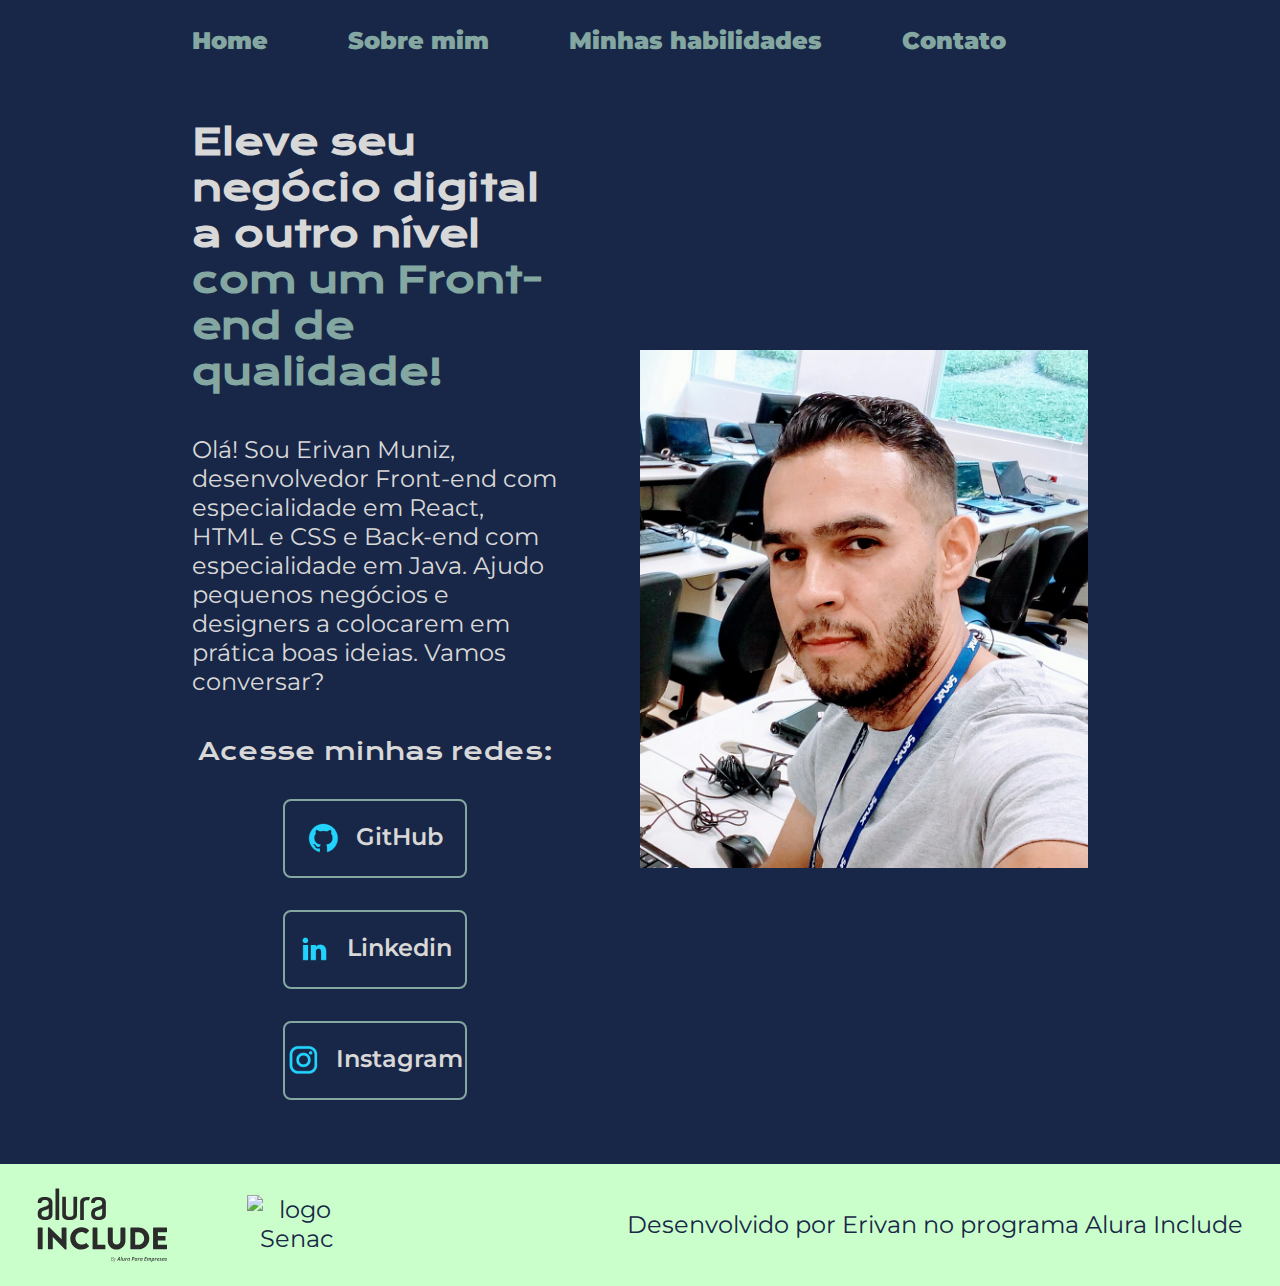
==== index.html @ 4aae3cc5 "Add files via upload" ====
<!DOCTYPE html>
<html lang="pt-br">
<head>
    <meta charset="UTF-8">
    <meta http-equiv="X-UA-Compatible" content="IE=edge">
    <meta name="viewport" content="width=device-width, initial-scale=1.0">
    <title>Portfolio</title>
    <link rel="stylesheet" href="./styles/style.css">
</head>
<body>
    <header class="cabecalho">
        <nav class="cabecalho__menu">
            <a class="cabecalho__menu__link" href="index.html">Home</a>
            <a class="cabecalho__menu__link" href="about.html">Sobre mim</a>
            <a class="cabecalho__menu__link" href="skills.html">Minhas habilidades</a>
            <a class="cabecalho__menu__link" href="contato.html">Contato</a>
        </nav>
    </header>
    <main class="apresentacao">
        <section class="apresentacao__conteudo">
            <h1 class="apresentacao__conteudo__titulo">Eleve seu negócio digital a outro nível 
            <strong class="titulo-destaque">com um Front-end de qualidade!</strong></h1>
            <p class="apresentacao__conteudo__texto">Olá! Sou Erivan Muniz, desenvolvedor 
            Front-end com especialidade em React, 
            HTML e CSS e Back-end com especialidade em Java. Ajudo pequenos negócios 
            e designers a colocarem em prática boas ideias. 
            Vamos conversar?</p>
            <div class="apresentacao__links">
                <h2 class="apresentacao__links__subtitulo">Acesse minhas redes:</h2>
                <a class="apresentacao__links__navegacao" href="https://github.com/erivanmuniz">
                    <img src="./assets/github.png">
                    GitHub
                </a>
                <a class="apresentacao__links__navegacao" href="https://www.linkedin.com/in/erivan-muniz-machado-08086679/">
                    <img src="./assets/linkedin.png">
                    Linkedin
                </a>
                <a class="apresentacao__links__navegacao" href="https://instagram.com/erivan.muniz">
                    <img src="./assets/instagram.png">
                    Instagram
                </a>
            </div>
        </section>
        <img class="apresentacao__imagem" src="./assets/erivan4.png" alt="Foto do Erivan Muniz programando">
    </main>
    <footer class="rodape">
        <img src="./assets/Logo_Alura_Include.svg" alt="logo do Alura Include" class="rodape__logo">
        <img src="https://upload.wikimedia.org/wikipedia/commons/8/86/Senac_logo.svg" alt="logo Senac" class="rodape__senac">
        <p>Desenvolvido por Erivan no programa Alura Include</p>
    </footer>
</html
---- styles/style.css ----
@import url('https://fonts.googleapis.com/css2?family=Krona+One&family=Montserrat:wght@400;600&display=swap');

:root {
    --cor-primaria: #182747;
    --cor-secundaria:  #D8D8D8;
    --cor-terciaria: #84A7A1;
    --cor-hover: #647E68;

    --fonte-primaria: 'Krona One', sans-serif;
    --fonte-secundaria: 'Montserrat', sans-serif;
}



* {
    margin: 0;
    padding: 0;
}

body {
    
    /*height: 100vh;*/
    box-sizing: border-box;
    background-color: var(--cor-primaria);
    color: var(--cor-secundaria);
}

.cabecalho {
    padding: 2% 0% 0% 15%;
}

.cabecalho__menu {
    display: flex;
    gap: 80px;
}

.cabecalho__menu__link {
    font-family: var(--fonte-secundaria);
    font-size: 1.5rem;
    font-weight: 900;
    color: var(--cor-terciaria);
    text-decoration: none;
}

.apresentacao {

    padding: 5% 15%;
    display: flex;
    align-items: center;
    justify-content: space-between;
    gap: 82px;
   
}

.apresentacao__conteudo {

    width: 50%;
    font-family: var(--fonte-primaria);
    display: flex;
    flex-direction: column;
    gap: 40px;
   

}

.apresentacao__conteudo__titulo {

    font-size: 2.25rem;
    font-family: var(--fonte-primaria);

}

.titulo-destaque {
    color: var(--cor-terciaria)
}

.apresentacao__conteudo__texto {
    font-size: 1.5rem;
    font-family: var(--fonte-secundaria);
}

.apresentacao__links {
    
    display: flex;
    flex-direction: column;
    justify-content: space-between;
    align-items: center;
    gap: 32px;
}

.apresentacao__links__subtitulo {
    font-family: var(--fonte-primaria);
    font-weight: 400;
    font-size: 1.5rem;
}

.apresentacao__links__navegacao {
    /*background-color: #22D4FD; */
    display: flex;
    justify-content: center;
    gap: 16px;
    width: 180px;
    text-align: center;
    border: 2px solid var(--cor-terciaria);
    border-radius: 8px; 
    font-size: 1.5rem;
    font-weight: 600;
    padding: 21.5px 0;
    text-decoration: none;
    color: var(--cor-secundaria);
    font-family: var(--fonte-secundaria);
}

.apresentacao__links__navegacao:hover {
    background-color: var(--cor-hover);
}

.apresentacao__imagem {
    width:50%;
}
.rodape {
    

    display: flex;
    align-items: center;
    justify-content: center;
    padding: 24px;
    color: var(--cor-primaria);
    background-color: #CAFFCC;
    text-align: center;
    font-family: var(--fonte-secundaria);
    font-size: 1.5rem;
    font-weight: 400;

    
}

.rodape__logo {
    /*width: 50px; 
    height: 50px;*/
    margin-right: 80px; 
}

.rodape__senac {
    width: 100px;
    height: 60px;
    margin-right: 80px;
}

.rodape p {
    margin-left: 200px;
}

@media (max-width: 1200px) {

    .cabecalho {
        padding: 10%;
    }
    .cabecalho__menu {
        justify-content: center;
    }
    .apresentacao {
        flex-direction: column-reverse;
        padding: 5%;
    }

    .apresentacao__conteudo {
        width: auto;
    }

}
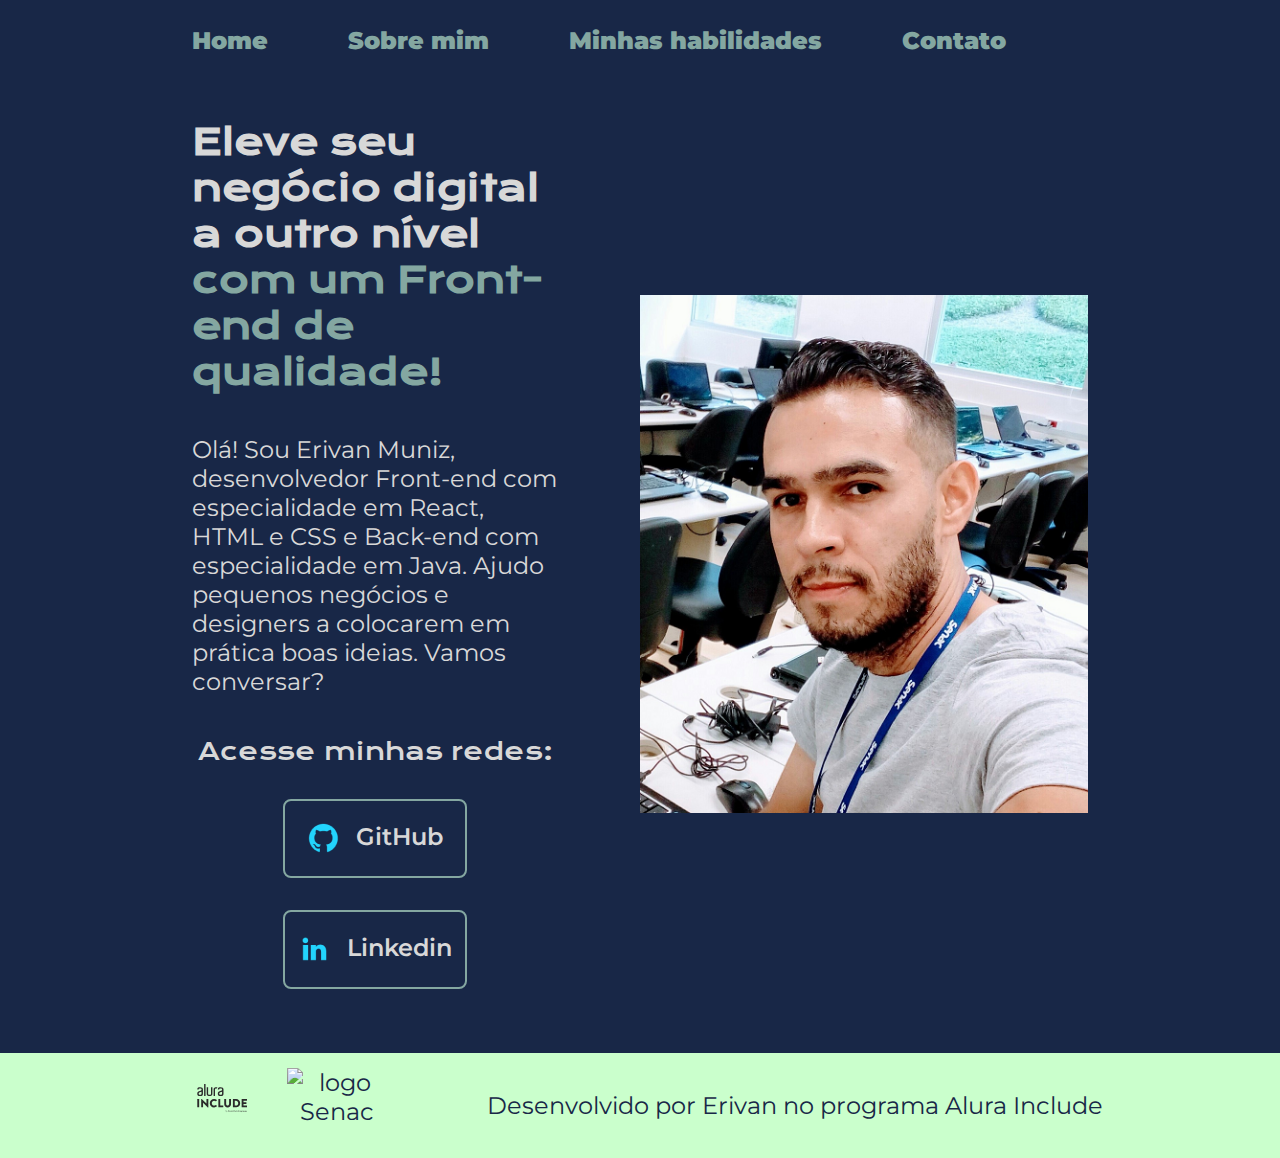
==== commit 4ab41324: "excluindo link do Instagram" ====
--- a/index.html
+++ b/index.html
@@ -35,10 +35,6 @@
                     <img src="./assets/linkedin.png">
                     Linkedin
                 </a>
-                <a class="apresentacao__links__navegacao" href="https://instagram.com/erivan.muniz">
-                    <img src="./assets/instagram.png">
-                    Instagram
-                </a>
             </div>
         </section>
         <img class="apresentacao__imagem" src="./assets/erivan4.png" alt="Foto do Erivan Muniz programando">
@@ -48,4 +44,4 @@
         <img src="https://upload.wikimedia.org/wikipedia/commons/8/86/Senac_logo.svg" alt="logo Senac" class="rodape__senac">
         <p>Desenvolvido por Erivan no programa Alura Include</p>
     </footer>
-</html+</html
--- a/styles/style.css
+++ b/styles/style.css
@@ -9,8 +9,6 @@
     --fonte-primaria: 'Krona One', sans-serif;
     --fonte-secundaria: 'Montserrat', sans-serif;
 }
-
-
 
 * {
     margin: 0;
@@ -43,13 +41,11 @@
 }
 
 .apresentacao {
-
     padding: 5% 15%;
     display: flex;
     align-items: center;
     justify-content: space-between;
     gap: 82px;
-   
 }
 
 .apresentacao__conteudo {
@@ -59,7 +55,6 @@
     display: flex;
     flex-direction: column;
     gap: 40px;
-   
 
 }
 
@@ -110,17 +105,13 @@
     color: var(--cor-secundaria);
     font-family: var(--fonte-secundaria);
 }
-
 .apresentacao__links__navegacao:hover {
     background-color: var(--cor-hover);
 }
-
 .apresentacao__imagem {
     width:50%;
 }
 .rodape {
-    
-
     display: flex;
     align-items: center;
     justify-content: center;
@@ -130,26 +121,10 @@
     text-align: center;
     font-family: var(--fonte-secundaria);
     font-size: 1.5rem;
-    font-weight: 400;
-
-    
+    font-weight: 400; 
 }
 
-.rodape__logo {
-    /*width: 50px; 
-    height: 50px;*/
-    margin-right: 80px; 
-}
-
-.rodape__senac {
-    width: 100px;
-    height: 60px;
-    margin-right: 80px;
-}
-
-.rodape p {
-    margin-left: 200px;
-}
+/*Adicionando recursos de responsividade versão final*/
 
 @media (max-width: 1200px) {
 
@@ -167,5 +142,47 @@
     .apresentacao__conteudo {
         width: auto;
     }
+}
 
+@media (min-width: 480px) {
+    .rodape__logo {
+        width: 50px; 
+        height: 50px;
+        margin-right: 80px; 
+    }
+    
+    .rodape__senac {
+        width: 100px;
+        height: 60px;
+        margin-right: 80px;
+    }
+    
+    .rodape p {
+        margin-left: 80px;
+    }
+    
+    .rodape {
+        display: flex;
+        align-items: center;
+        padding: 10px 10px 10px;
+    }
+    
+    .rodape__logo,
+    .rodape__senac {
+            margin: 5px 20px 20px;
+    }
 }
+@media (min-width: 300px) and (max-width: 600px) {
+    .cabecalho__menu{
+        display: grid;
+        align-items: center;
+    }
+}
+
+
+
+
+
+
+
+
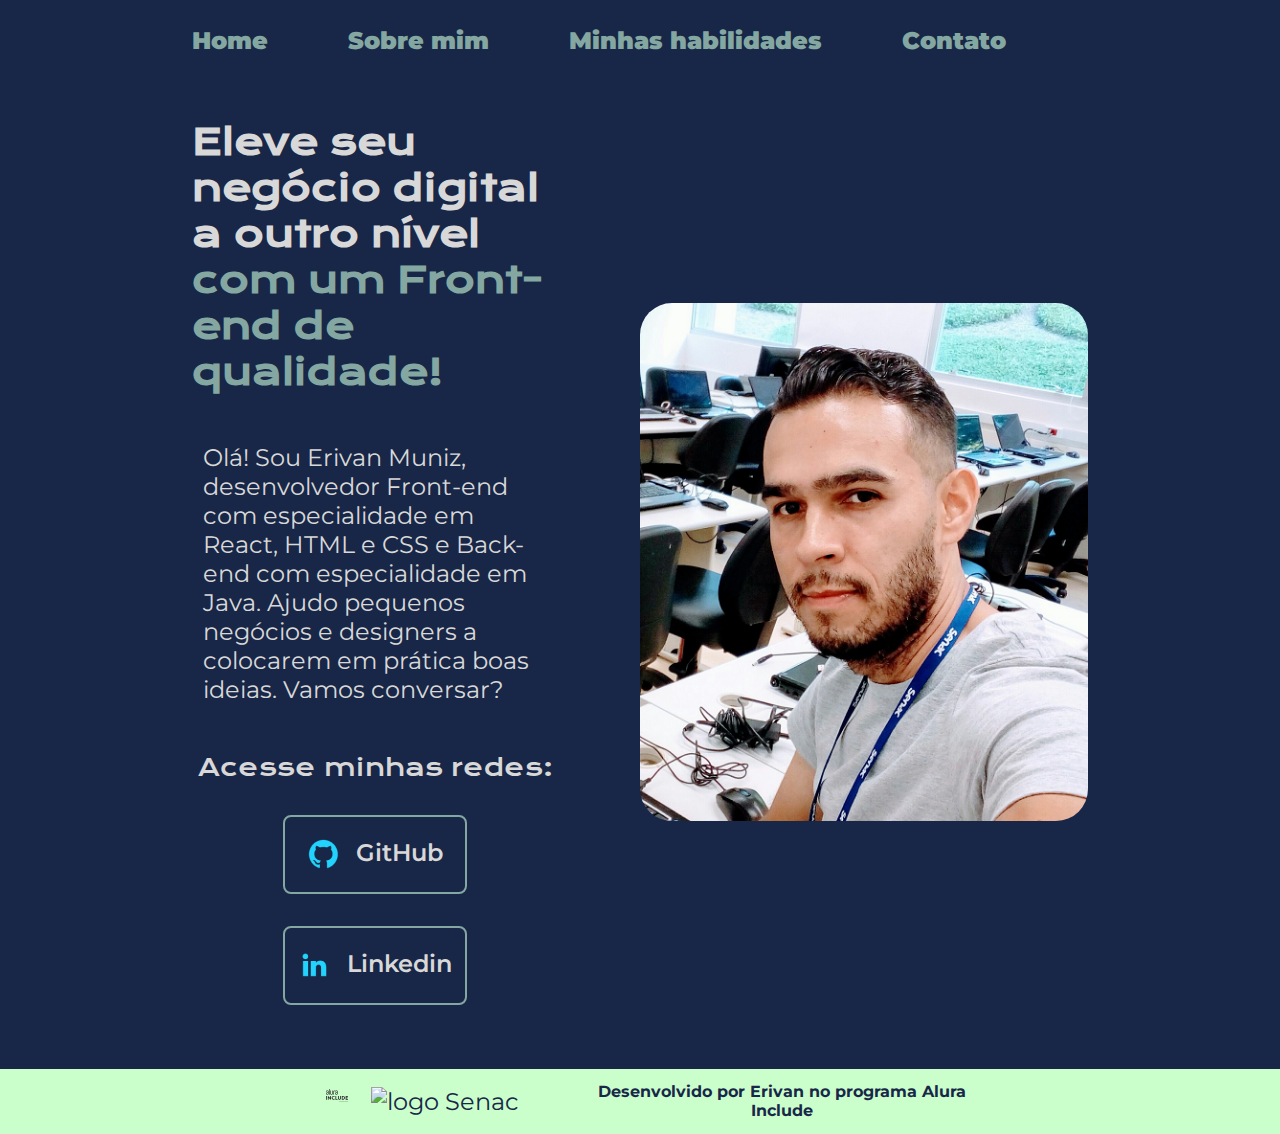
==== commit 0617689c: "Update index.html" ====
--- a/index.html
+++ b/index.html
@@ -40,8 +40,14 @@
         <img class="apresentacao__imagem" src="./assets/erivan4.png" alt="Foto do Erivan Muniz programando">
     </main>
     <footer class="rodape">
-        <img src="./assets/Logo_Alura_Include.svg" alt="logo do Alura Include" class="rodape__logo">
-        <img src="https://upload.wikimedia.org/wikipedia/commons/8/86/Senac_logo.svg" alt="logo Senac" class="rodape__senac">
-        <p>Desenvolvido por Erivan no programa Alura Include</p>
+        <div class="logos">
+            <img src="./assets/Logo_Alura_Include.svg" alt="logo do Alura Include" class="rodape__logo">
+            <img src="https://upload.wikimedia.org/wikipedia/commons/8/86/Senac_logo.svg" alt="logo Senac" class="rodape__senac">
+        </div>
+        <div class="itens__rodape">
+            <p>Desenvolvido por Erivan no programa Alura Include</p>
+        </div>
     </footer>
+    
+    
 </html
--- a/styles/style.css
+++ b/styles/style.css
@@ -10,6 +10,8 @@
     --fonte-secundaria: 'Montserrat', sans-serif;
 }
 
+
+
 * {
     margin: 0;
     padding: 0;
@@ -38,14 +40,17 @@
     font-weight: 900;
     color: var(--cor-terciaria);
     text-decoration: none;
+    
 }
 
 .apresentacao {
+
     padding: 5% 15%;
     display: flex;
     align-items: center;
     justify-content: space-between;
     gap: 82px;
+   
 }
 
 .apresentacao__conteudo {
@@ -55,6 +60,7 @@
     display: flex;
     flex-direction: column;
     gap: 40px;
+   
 
 }
 
@@ -105,13 +111,22 @@
     color: var(--cor-secundaria);
     font-family: var(--fonte-secundaria);
 }
+
 .apresentacao__links__navegacao:hover {
     background-color: var(--cor-hover);
 }
+
 .apresentacao__imagem {
-    width:50%;
-}
+    width: 50%;
+    display: block;
+    justify-content: space-between;
+    border-radius: 32px;
+
+}
+
 .rodape {
+    
+
     display: flex;
     align-items: center;
     justify-content: center;
@@ -121,68 +136,130 @@
     text-align: center;
     font-family: var(--fonte-secundaria);
     font-size: 1.5rem;
-    font-weight: 400; 
-}
-
-/*Adicionando recursos de responsividade versão final*/
-
-@media (max-width: 1200px) {
-
+    font-weight: 400;
+}
+
+.rodape__logo {
+    width: 50px; 
+    height: 50px;
+    margin-right: 80px; 
+}
+
+.rodape__senac {
+    width: 100px;
+    height: 60px;
+    margin-right: 80px;
+}
+
+.rodape p {
+    margin-left: 80px;
+}
+
+.rodape {
+    display: flex;
+    align-items: center;
+    padding: 10px 10px 10px;
+}
+
+.rodape__logo,
+.rodape__senac {
+        margin: 5px 20px 20px;
+}
+
+
+/* Estilo do Mobile */
+@media (max-width: 767px) {
     .cabecalho {
-        padding: 10%;
+        padding: 2% 5%;
     }
     .cabecalho__menu {
+        display: grid;
         justify-content: center;
+        gap: 16px;
     }
     .apresentacao {
-        flex-direction: column-reverse;
-        padding: 5%;
-    }
-
-    .apresentacao__conteudo {
-        width: auto;
-    }
-}
-
-@media (min-width: 480px) {
-    .rodape__logo {
-        width: 50px; 
-        height: 50px;
-        margin-right: 80px; 
-    }
-    
-    .rodape__senac {
-        width: 100px;
-        height: 60px;
-        margin-right: 80px;
-    }
-    
-    .rodape p {
-        margin-left: 80px;
-    }
-    
+        padding: 2% 5% 10%;
+        flex-direction: column-reverse; 
+    }
+    .apresentacao__conteudo,
+    .apresentacao__imagem {
+        width: 100%;
+        text-align: center;
+    }
+    .apresentacao__imagem img {
+        max-width: 100%;
+        height: auto;
+    }
+    .form {
+        width: 90%;
+        margin: 0 auto;
+    }
     .rodape {
-        display: flex;
-        align-items: center;
-        padding: 10px 10px 10px;
-    }
-    
+        text-align: center;
+        padding: 1rem 0;
+        margin-top: 2rem;
+    }
     .rodape__logo,
     .rodape__senac {
-            margin: 5px 20px 20px;
-    }
-}
-@media (min-width: 300px) and (max-width: 600px) {
-    .cabecalho__menu{
-        display: grid;
-        align-items: center;
-    }
-}
-
-
-
-
-
-
-
-
+        margin: 8px auto;
+    }
+    .rodape p {
+        margin: 0;
+    }
+    .rodape__senac {
+        height: 5%;
+    }
+}
+
+/* Estilo do Tablet */
+@media (min-width: 768px) and (max-width: 1023px) {
+    .cabecalho__menu {
+        display: flex;
+        justify-content: flex-start;
+        gap: 80px;
+    }
+    
+}
+
+  /*Estilo do Desktop */
+@media (min-width: 1024px) {
+    
+    .rodape {
+        text-align: center;
+        padding: 2rem 3;
+        margin-top: 0;
+    }
+    .rodape__logo,
+    .rodape__senac,
+    p {
+        margin: 8px 0; 
+        padding-left: 3%;
+        padding-right: 3%;
+    }
+
+    .rodape p {
+        margin: 0;
+        font-size: 1rem;
+        font-weight: 700;
+    }
+
+    .rodape__logo {
+        width: 8%;
+        height: 8%;
+    }
+    .rodape__senac {
+        width: 8%;
+        height: 5%;
+    
+    }
+    
+}
+
+
+
+
+
+
+
+
+
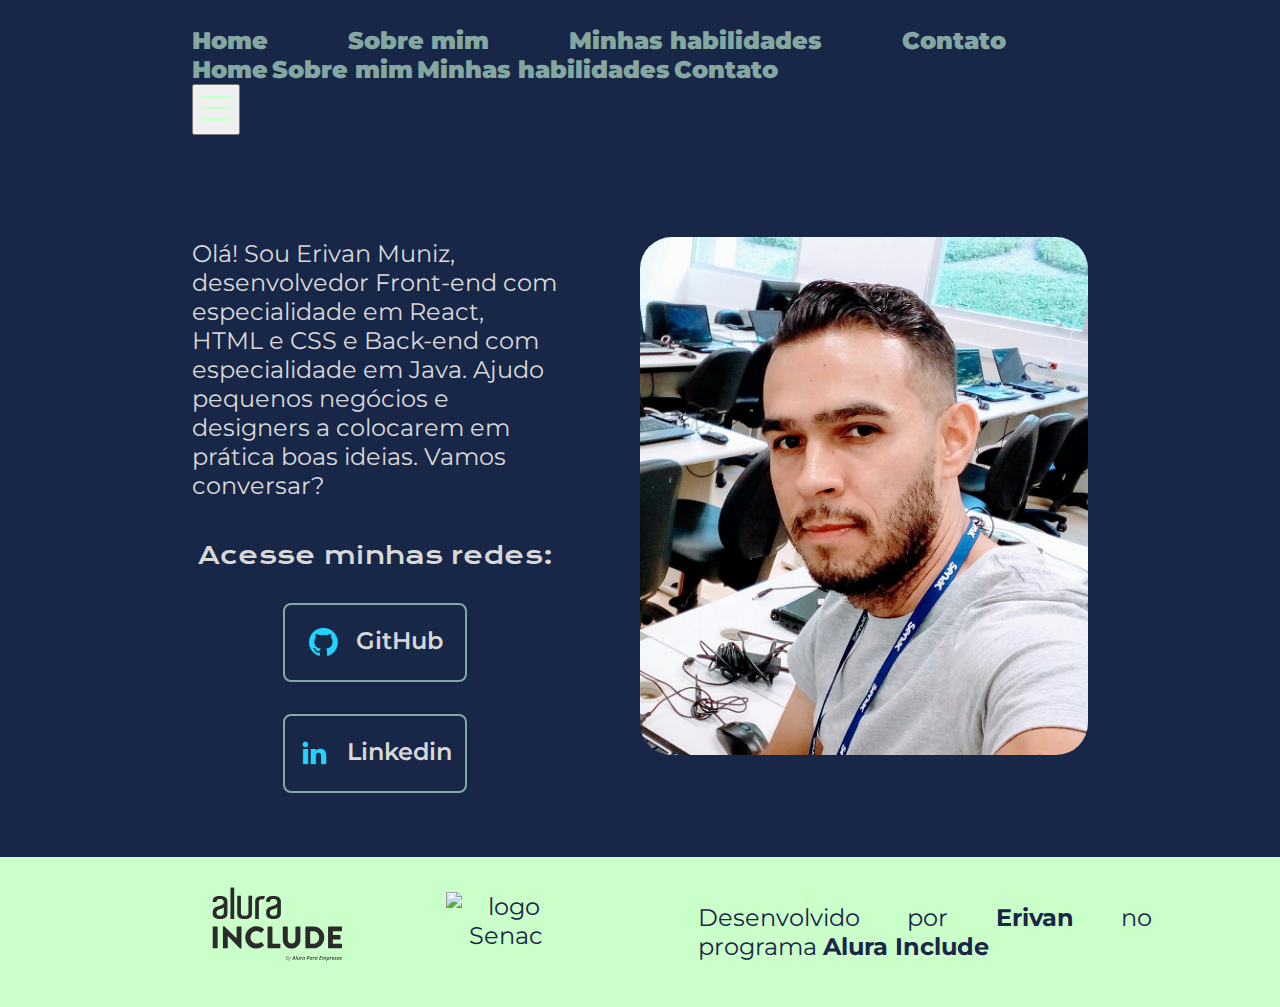
==== commit 5be4497a: "adicionando botões mobile" ====
--- a/index.html
+++ b/index.html
@@ -6,6 +6,8 @@
     <meta name="viewport" content="width=device-width, initial-scale=1.0">
     <title>Portfolio</title>
     <link rel="stylesheet" href="./styles/style.css">
+    <link rel="stylesheet" href="./styles/efeito.css">
+    
 </head>
 <body>
     <header class="cabecalho">
@@ -15,11 +17,25 @@
             <a class="cabecalho__menu__link" href="skills.html">Minhas habilidades</a>
             <a class="cabecalho__menu__link" href="contato.html">Contato</a>
         </nav>
+
+        
+        <div class="menuMobile invisivel">
+            <nav class="cabecalho__menu--mobile">
+                <a class="cabecalho__menu__link" href="index.html">Home</a>
+                <a class="cabecalho__menu__link" href="about.html">Sobre mim</a>
+                <a class="cabecalho__menu__link" href="skills.html">Minhas habilidades</a>
+                <a class="cabecalho__menu__link" href="contato.html">Contato</a>
+            </nav>
+        </div>
+
+        <button class="button__menu">
+            <img src="assets/icons/menu.svg" alt="ícone de menu">
+        </button>
     </header>
     <main class="apresentacao">
         <section class="apresentacao__conteudo">
-            <h1 class="apresentacao__conteudo__titulo">Eleve seu negócio digital a outro nível 
-            <strong class="titulo-destaque">com um Front-end de qualidade!</strong></h1>
+            <h1 class="apresentacao__conteudo__titulo" id="conteudo-titulo">
+            <strong class="titulo-destaque"></strong></h1>
             <p class="apresentacao__conteudo__texto">Olá! Sou Erivan Muniz, desenvolvedor 
             Front-end com especialidade em React, 
             HTML e CSS e Back-end com especialidade em Java. Ajudo pequenos negócios 
@@ -36,6 +52,7 @@
                     Linkedin
                 </a>
             </div>
+            <script src="js/index.js"></script>
         </section>
         <img class="apresentacao__imagem" src="./assets/erivan4.png" alt="Foto do Erivan Muniz programando">
     </main>
@@ -45,9 +62,10 @@
             <img src="https://upload.wikimedia.org/wikipedia/commons/8/86/Senac_logo.svg" alt="logo Senac" class="rodape__senac">
         </div>
         <div class="itens__rodape">
-            <p>Desenvolvido por Erivan no programa Alura Include</p>
+            <p>Desenvolvido por <strong>Erivan</strong> no programa <strong>Alura Include</strong></p>
         </div>
     </footer>
     
+    <script src="js/menuMobile.js"></script>
     
 </html
--- a/styles/style.css
+++ b/styles/style.css
@@ -167,7 +167,7 @@
 }
 
 
-/* Estilo do Mobile */
+ /*Estilo do Mobile*/
 @media (max-width: 767px) {
     .cabecalho {
         padding: 2% 5%;
@@ -181,13 +181,10 @@
         padding: 2% 5% 10%;
         flex-direction: column-reverse; 
     }
-    .apresentacao__conteudo,
-    .apresentacao__imagem {
-        width: 100%;
-        text-align: center;
-    }
+
     .apresentacao__imagem img {
-        max-width: 100%;
+        top: 100px;
+        max-width: 50%;
         height: auto;
     }
     .form {
@@ -201,6 +198,7 @@
     }
     .rodape__logo,
     .rodape__senac {
+        
         margin: 8px auto;
     }
     .rodape p {
@@ -211,55 +209,179 @@
     }
 }
 
-/* Estilo do Tablet */
-@media (min-width: 768px) and (max-width: 1023px) {
-    .cabecalho__menu {
-        display: flex;
-        justify-content: flex-start;
-        gap: 80px;
-    }
-    
-}
-
-  /*Estilo do Desktop */
-@media (min-width: 1024px) {
-    
+
+@media(max-width:412px) {
+   
+}
+
+@media(max-width:312px) {
+    .logos {
+        flex-direction: column;
+        gap: 1rem;
+    }
+
     .rodape {
-        text-align: center;
-        padding: 2rem 3;
-        margin-top: 0;
-    }
-    .rodape__logo,
-    .rodape__senac,
-    p {
-        margin: 8px 0; 
-        padding-left: 3%;
-        padding-right: 3%;
+        flex-direction: column;
+        padding-top: 1.5rem;
+    }
+
+    .apresentacao__links__navegacao {
+        width: 20%;
+        font-size: 1rem;
+    }
+
+    
+}
+
+@media(max-width:288px) {
+    .apresentacao__links{
+        align-items: center;
+        text-align: center;
+    }
+    
+    .rodape__logo {
+        width: 6rem;
+        height: 3rem;
+        flex-direction: column;
+    
+    }
+    .rodape__senac {
+        width: 5rem;
+        height: 2.5rem;
+    }
+}
+
+.rodape {
+    color: var(--cor-primaria);
+    background-color: #caffca;
+    padding: 2% 10% 2% 15%;
+    font-family: var(--fonte-secundaria);
+    font-weight: 400;
+    font-size: 1.5rem;
+    display: flex;
+    align-items: center;
+    justify-content: space-between;
+    gap: 2rem;
+}
+
+.rodape__logo {
+    width: 8.125rem;
+    height: 4.625rem;
+
+}
+
+.rodape__senac {
+    width: 7.5rem;
+    height: 4rem;
+}
+
+footer p {
+    font-size: 1.5rem;
+    font-family: var(--fonte-secundaria);
+    text-align: justify;
+}
+
+.logos {
+    display: flex;
+    align-items: center;
+    gap: 4rem;
+}
+
+@media(max-width:1129px) {
+
+    .logos {
+        gap: 2rem;
+    }
+
+}
+
+@media(max-width:720px) {
+
+    body {
+        margin: 0;
+        padding: 0;
+    }
+
+    .cabecalho {
+        margin-left: 5%;
+    }
+
+    .apresentacao {
+        display: flx;
+        flex-direction: column-reverse;
+        align-items: left;
+        justify-content: center;
+        margin: 0;
+        width: auto;
+    }
+
+    .apresentacao__conteudo {
+        margin: 1% 1%;
+        padding: 0 5% 0 1%;
+        width: 80%;
+    }
+
+
+    .rodape {
+        flex-direction: column-reverse;
+        justify-content: center;
+        width: auto;
     }
 
     .rodape p {
-        margin: 0;
         font-size: 1rem;
-        font-weight: 700;
-    }
-
+        text-align: center;
+    }
+
+    .rodape__destaque {
+        font-weight: bold;
+    }
+
+}
+
+@media(max-width:412px) {
+    .apresentacao__conteudo__texto {
+        text-align: center;
+    }
+}
+
+@media(max-width:312px) {
+    .logos {
+        flex-direction: column;
+        gap: 1rem;
+    }
+
+    .rodape {
+        flex-direction: column;
+        padding-top: 1.5rem;
+    }
+
+}
+
+@media(max-width:288px) {
+    .apresentacao__links{
+        align-items: center;
+        text-align: center;
+    }
+    
     .rodape__logo {
-        width: 8%;
-        height: 8%;
-    }
+        width: 6rem;
+        height: 3rem;
+    }
+    
     .rodape__senac {
-        width: 8%;
-        height: 5%;
-    
-    }
-    
-}
-
-
-
-
-
-
-
-
-
+        width: 5rem;
+        height: 2.5rem;
+    }
+}
+
+
+
+
+
+
+
+
+
+
+
